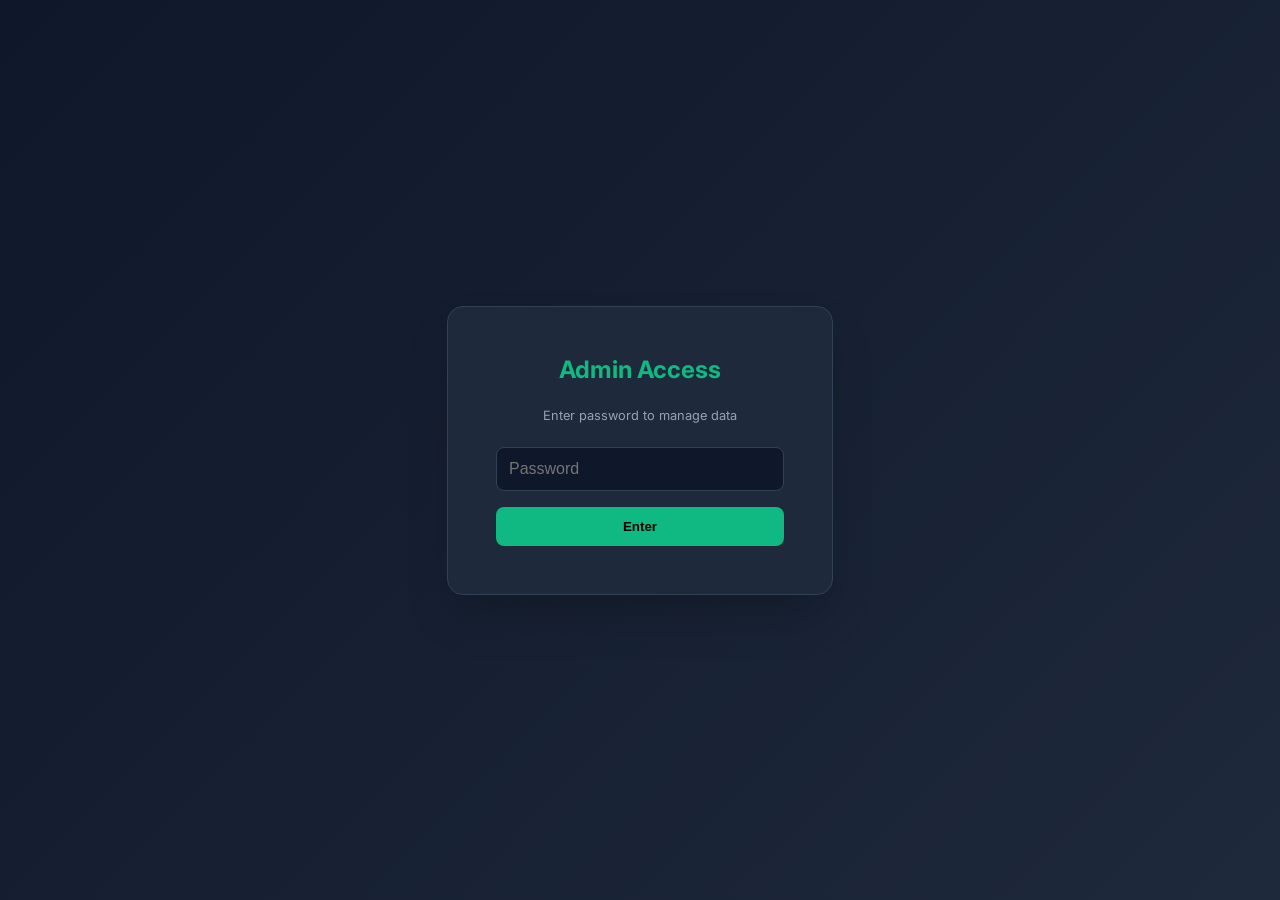
==== index2.html @ 3305f819 "Create index2.html" ====
<!DOCTYPE html>
<html lang="en">
<head>
    <meta charset="UTF-8">
    <meta name="viewport" content="width=device-width, initial-scale=1.0">
    <title>Admin Panel | Revolution</title>
    <link href="https://fonts.googleapis.com/css2?family=Tajawal:wght@400;700&family=Inter:wght@400;600&display=swap" rel="stylesheet">
    <style>
        :root {
            --bg: #0f172a;
            --card: #1e293b;
            --fg: #f1f5f9;
            --border: #334155;
            --accent: #10b981;
            --danger: #ef4444;
        }
        * { margin: 0; padding: 0; box-sizing: border-box; }
        body {
            background-color: var(--bg);
            color: var(--fg);
            font-family: 'Inter', sans-serif;
            min-height: 100vh;
            display: flex;
            flex-direction: column;
        }

        /* Login Screen */
        #login-screen {
            display: flex;
            justify-content: center;
            align-items: center;
            height: 100vh;
            background: linear-gradient(135deg, #0f172a, #1e293b);
        }
        .login-box {
            background: var(--card);
            padding: 3rem;
            border-radius: 16px;
            border: 1px solid var(--border);
            text-align: center;
            box-shadow: 0 25px 50px -12px rgba(0, 0, 0, 0.25);
        }
        .login-box h1 { margin-bottom: 1.5rem; color: var(--accent); font-size: 1.5rem; }
        .login-box input {
            width: 100%; padding: 12px;
            background: var(--bg); border: 1px solid var(--border);
            color: var(--fg); border-radius: 8px; margin-bottom: 1rem;
            font-size: 1rem;
        }
        .login-box button {
            width: 100%; padding: 12px;
            background: var(--accent); border: none;
            color: #000; font-weight: bold; border-radius: 8px;
            cursor: pointer; transition: opacity 0.3s;
        }
        .login-box button:hover { opacity: 0.9; }

        /* Admin Dashboard */
        #admin-dashboard { display: none; flex-direction: column; height: 100vh; }
        
        header {
            padding: 1rem 2rem;
            background: var(--card);
            border-bottom: 1px solid var(--border);
            display: flex; justify-content: space-between; align-items: center;
        }
        header h1 { font-size: 1.2rem; color: var(--accent); }
        header button {
            background: transparent; border: 1px solid var(--border);
            color: var(--fg); padding: 8px 16px; border-radius: 6px; cursor: pointer;
        }

        .main-content {
            flex: 1; display: flex; overflow: hidden;
        }

        /* Sidebar */
        .sidebar {
            width: 250px; background: var(--card);
            border-right: 1px solid var(--border);
            padding: 1rem; display: flex; flex-direction: column; gap: 5px;
        }
        .nav-item {
            padding: 12px 16px; border-radius: 8px; cursor: pointer;
            transition: background 0.2s; font-size: 0.9rem;
            border: none; background: transparent; text-align: left; color: var(--fg);
        }
        .nav-item:hover { background: rgba(255,255,255,0.05); }
        .nav-item.active { background: var(--accent); color: #000; font-weight: bold; }

        /* Content Area */
        .content-area {
            flex: 1; padding: 2rem; overflow-y: auto;
            display: flex; flex-direction: column; gap: 1.5rem;
        }

        /* Cards & Forms */
        .admin-card {
            background: var(--card); border-radius: 12px;
            border: 1px solid var(--border); padding: 1.5rem;
        }
        .admin-card h2 { margin-bottom: 1rem; font-size: 1.2rem; border-bottom: 1px solid var(--border); padding-bottom: 0.5rem; }
        
        .form-group { margin-bottom: 1rem; }
        .form-group label { display: block; margin-bottom: 0.5rem; font-size: 0.85rem; color: #94a3b8; }
        .form-group input, .form-group select, .form-group textarea {
            width: 100%; padding: 10px;
            background: var(--bg); border: 1px solid var(--border);
            color: var(--fg); border-radius: 6px; font-family: inherit;
        }
        .form-row { display: grid; grid-template-columns: 1fr 1fr; gap: 1rem; }
        
        .btn-primary {
            background: var(--accent); color: #000;
            border: none; padding: 10px 20px; border-radius: 6px;
            font-weight: bold; cursor: pointer; transition: transform 0.1s;
        }
        .btn-primary:active { transform: scale(0.98); }
        .btn-danger { background: var(--danger); color: #fff; }

        /* Table List */
        .data-list { margin-top: 1.5rem; border-top: 1px solid var(--border); padding-top: 1rem; }
        .data-item {
            display: flex; justify-content: space-between; align-items: center;
            padding: 10px; border-radius: 6px; margin-bottom: 5px;
            background: rgba(255,255,255,0.02);
        }
        .data-item span { font-size: 0.9rem; }
        .data-item-actions { display: flex; gap: 5px; }
        .btn-xs { padding: 4px 8px; font-size: 0.75rem; border-radius: 4px; border: none; cursor: pointer; }

        /* Responsive */
        @media (max-width: 768px) {
            .sidebar { display: none; } /* Simple hide for mobile */
            .form-row { grid-template-columns: 1fr; }
        }
    </style>
</head>
<body>

    <!-- Login Screen -->
    <div id="login-screen">
        <div class="login-box">
            <h1>Admin Access</h1>
            <p style="font-size: 0.8rem; color: #94a3b8; margin-bottom: 1.5rem;">Enter password to manage data</p>
            <input type="password" id="password-input" placeholder="Password">
            <button onclick="checkPassword()">Enter</button>
        </div>
    </div>

    <!-- Dashboard -->
    <div id="admin-dashboard">
        <header>
            <h1>⚙️ Admin Control Panel</h1>
            <button onclick="logout()">Logout</button>
        </header>

        <div class="main-content">
            <!-- Sidebar -->
            <aside class="sidebar">
                <button class="nav-item active" onclick="showSection('main-data')">Main Site Data</button>
                <button class="nav-item" onclick="showSection('brain-cats')">Brain Categories</button>
                <button class="nav-item" onclick="showSection('brain-data')">Brain Questions</button>
                <div style="margin-top: auto; padding-top: 1rem; border-top: 1px solid var(--border);">
                    <button class="btn-primary" style="width: 100%;" onclick="downloadAllData()">⬇️ Download Files</button>
                    <p style="font-size: 0.7rem; color: #64748b; margin-top: 0.5rem; text-align: center;">
                        Replace <code>data.js</code> & <code>data2.js</code> in your repo.
                    </p>
                </div>
            </aside>

            <!-- Content -->
            <div class="content-area">
                
                <!-- Section 1: Main Site Data -->
                <section id="sec-main-data" class="section-content">
                    <div class="admin-card">
                        <h2>Add / Edit Main Site Data</h2>
                        <p style="font-size: 0.85rem; color: #94a3b8; margin-bottom: 1rem;">
                            This controls the "Countries", "Palestine", "Sovereignty", "External" sections.
                        </p>
                        
                        <div class="form-group">
                            <label>Select Existing Entry to Edit (Optional)</label>
                            <select id="main-select" onchange="loadMainData()">
                                <option value="">-- New Entry --</option>
                            </select>
                        </div>

                        <input type="hidden" id="main-edit-id">
                        
                        <div class="form-row">
                            <div class="form-group">
                                <label>ID (Unique Number)</label>
                                <input type="number" id="main-id" placeholder="e.g., 300">
                            </div>
                            <div class="form-group">
                                <label>Level / Section</label>
                                <select id="main-level">
                                    <option value="1">Level 1 (Integration)</option>
                                    <option value="2">Level 2 (Dependency)</option>
                                    <option value="3">Level 3 (Coordination)</option>
                                    <option value="4">Level 4 (Immunity)</option>
                                    <option value="5">Level 5 (Clash)</option>
                                    <option value="0">Special Section (Palestine/Sov/Ext)</option>
                                </select>
                            </div>
                        </div>

                        <div class="form-group">
                            <label>Name / Title</label>
                            <input type="text" id="main-name" placeholder="e.g., America">
                        </div>

                        <div class="form-group">
                            <label>Subtitle</label>
                            <input type="text" id="main-subtitle" placeholder="e.g., The Tool">
                        </div>

                        <div class="form-group">
                            <label>Content (Events/Details)</label>
                            <textarea id="main-events" rows="6" placeholder="Use \n for new lines. Use \t for table columns."></textarea>
                        </div>

                        <div class="form-group">
                            <label>Links (JSON Format)</label>
                            <textarea id="main-links" rows="2" placeholder='[{"name": "Link Name", "url": "https://..."}]'></textarea>
                        </div>

                        <div style="display: flex; gap: 1rem;">
                            <button class="btn-primary" onclick="saveMainData()">Save Entry</button>
                            <button class="btn-primary btn-danger" onclick="deleteMainData()">Delete</button>
                        </div>

                        <div class="data-list" id="main-list"></div>
                    </div>
                </section>

                <!-- Section 2: Brain Categories -->
                <section id="sec-brain-cats" class="section-content" style="display: none;">
                    <div class="admin-card">
                        <h2>Manage Brain Categories</h2>
                        
                        <div class="form-row">
                            <div class="form-group">
                                <label>Category ID (English, no spaces)</label>
                                <input type="text" id="cat-id" placeholder="e.g., social">
                            </div>
                            <div class="form-group">
                                <label>Icon (Emoji)</label>
                                <input type="text" id="cat-icon" placeholder="e.g., 🤝">
                            </div>
                        </div>
                        <div class="form-group">
                            <label>Category Name (Arabic)</label>
                            <input type="text" id="cat-name" placeholder="e.g., اجتماعي">
                        </div>
                        <button class="btn-primary" onclick="saveCategory()">Add Category</button>

                        <div class="data-list" id="cat-list"></div>
                    </div>
                </section>

                <!-- Section 3: Brain Questions -->
                <section id="sec-brain-data" class="section-content" style="display: none;">
                    <div class="admin-card">
                        <h2>Manage Brain Questions</h2>
                        
                        <div class="form-group">
                            <label>Select Question to Edit</label>
                            <select id="brain-select" onchange="loadBrainData()">
                                <option value="">-- New Question --</option>
                            </select>
                        </div>
                        <input type="hidden" id="brain-edit-id">

                        <div class="form-row">
                            <div class="form-group">
                                <label>ID (Number)</label>
                                <input type="number" id="brain-id" placeholder="e.g., 101">
                            </div>
                            <div class="form-group">
                                <label>Category</label>
                                <select id="brain-cat"></select>
                            </div>
                        </div>

                        <div class="form-group">
                            <label>Question</label>
                            <input type="text" id="brain-q" placeholder="e.g., What is patience?">
                        </div>

                        <div class="form-group">
                            <label>Answer</label>
                            <textarea id="brain-a" rows="4" placeholder="Detailed answer..."></textarea>
                        </div>

                        <div class="form-group">
                            <label>Reference</label>
                            <input type="text" id="brain-ref" placeholder="e.g., Surah Al-Baqarah">
                        </div>

                        <div style="display: flex; gap: 1rem;">
                            <button class="btn-primary" onclick="saveBrainData()">Save Question</button>
                            <button class="btn-primary btn-danger" onclick="deleteBrainData()">Delete</button>
                        </div>

                        <div class="data-list" id="brain-list"></div>
                    </div>
                </section>

            </div>
        </div>
    </div>

    <!-- Logic -->
    <script>
        // ===== SECURITY =====
        const PASSWORD = "theone123";
        let isLoggedIn = false;

        function checkPassword() {
            const input = document.getElementById('password-input').value;
            if (input === PASSWORD) {
                isLoggedIn = true;
                document.getElementById('login-screen').style.display = 'none';
                document.getElementById('admin-dashboard').style.display = 'flex';
                loadDataFromLocalStorage(); // Load saved drafts if any
            } else {
                alert("Incorrect Password");
            }
        }

        function logout() {
            isLoggedIn = false;
            location.reload();
        }

        // ===== DATA STORE =====
        // Initialize with existing data structure (Empty or defaults)
        let appData = {
            countriesData: [],
            brainCategories: [
                { id: "social", name: "اجتماعي", icon: "🤝" },
                { id: "daily", name: "يوميات", icon: "📅" }
            ],
            brainData: []
        };

        // ===== NAVIGATION =====
        function showSection(id) {
            document.querySelectorAll('.section-content').forEach(el => el.style.display = 'none');
            document.getElementById('sec-' + id).style.display = 'block';
            
            document.querySelectorAll('.nav-item').forEach(el => el.classList.remove('active'));
            event.target.classList.add('active');
        }

        // ===== MAIN DATA LOGIC =====
        function renderMainList() {
            const list = document.getElementById('main-list');
            list.innerHTML = appData.countriesData.map((d, i) => `
                <div class="data-item">
                    <span>[${d.id}] ${d.name} (Lvl: ${d.level})</span>
                    <div class="data-item-actions">
                        <button class="btn-xs btn-primary" onclick="editMain(${i})">Edit</button>
                    </div>
                </div>
            `).join('');

            // Update Select
            const sel = document.getElementById('main-select');
            sel.innerHTML = '<option value="">-- New Entry --</option>' + 
            appData.countriesData.map((d, i) => `<option value="${i}">${d.name}</option>`).join('');
        }

        function editMain(index) {
            const d = appData.countriesData[index];
            document.getElementById('main-edit-id').value = index;
            document.getElementById('main-id').value = d.id;
            document.getElementById('main-level').value = d.level;
            document.getElementById('main-name').value = d.name;
            document.getElementById('main-subtitle').value = d.subtitle || '';
            document.getElementById('main-events').value = d.events || '';
            document.getElementById('main-links').value = JSON.stringify(d.links || []);
            document.getElementById('main-select').value = index;
        }

        function loadMainData() {
            const val = document.getElementById('main-select').value;
            if (val !== "") editMain(parseInt(val));
            else clearMainForm();
        }

        function clearMainForm() {
            document.getElementById('main-edit-id').value = '';
            document.getElementById('main-id').value = '';
            document.getElementById('main-name').value = '';
            document.getElementById('main-subtitle').value = '';
            document.getElementById('main-events').value = '';
            document.getElementById('main-links').value = '';
        }

        function saveMainData() {
            const editIndex = document.getElementById('main-edit-id').value;
            const newItem = {
                id: parseInt(document.getElementById('main-id').value),
                level: parseInt(document.getElementById('main-level').value),
                name: document.getElementById('main-name').value,
                subtitle: document.getElementById('main-subtitle').value,
                events: document.getElementById('main-events').value,
                links: []
            };

            try {
                newItem.links = JSON.parse(document.getElementById('main-links').value || "[]");
            } catch (e) {
                alert("Invalid JSON in Links field. Use [] for empty.");
                return;
            }

            if (editIndex !== "") {
                appData.countriesData[parseInt(editIndex)] = newItem;
            } else {
                // Check duplicate ID
                if (appData.countriesData.some(d => d.id === newItem.id)) {
                    alert("ID already exists! Use a unique ID.");
                    return;
                }
                appData.countriesData.push(newItem);
            }
            
            saveDataToLocalStorage();
            renderMainList();
            clearMainForm();
            alert("Saved to memory! Remember to Download Files.");
        }

        function deleteMainData() {
            const editIndex = document.getElementById('main-edit-id').value;
            if (editIndex !== "") {
                appData.countriesData.splice(parseInt(editIndex), 1);
                saveDataToLocalStorage();
                renderMainList();
                clearMainForm();
            }
        }

        // ===== BRAIN CATEGORY LOGIC =====
        function renderCatList() {
            const list = document.getElementById('cat-list');
            list.innerHTML = appData.brainCategories.map(c => `
                <div class="data-item">
                    <span>${c.icon} ${c.name} (${c.id})</span>
                </div>
            `).join('');
            
            // Update Brain Data Dropdown
            const sel = document.getElementById('brain-cat');
            sel.innerHTML = appData.brainCategories.map(c => `<option value="${c.id}">${c.name}</option>`).join('');
        }

        function saveCategory() {
            const id = document.getElementById('cat-id').value;
            const name = document.getElementById('cat-name').value;
            const icon = document.getElementById('cat-icon').value;
            if(!id || !name) return alert("Fill all fields");
            
            // Prevent duplicate ID
            if (appData.brainCategories.some(c => c.id === id)) {
                return alert("Category ID already exists");
            }

            appData.brainCategories.push({ id, name, icon });
            saveDataToLocalStorage();
            renderCatList();
            // Clear inputs
            document.getElementById('cat-id').value = ''; 
            document.getElementById('cat-name').value = ''; 
            document.getElementById('cat-icon').value = '';
        }

        // ===== BRAIN DATA LOGIC =====
        function renderBrainList() {
            const list = document.getElementById('brain-list');
            list.innerHTML = appData.brainData.map((d, i) => `
                <div class="data-item">
                    <span>${d.question}</span>
                    <div class="data-item-actions">
                        <button class="btn-xs btn-primary" onclick="editBrain(${i})">Edit</button>
                    </div>
                </div>
            `).join('');

            const sel = document.getElementById('brain-select');
            sel.innerHTML = '<option value="">-- New Question --</option>' + 
            appData.brainData.map((d, i) => `<option value="${i}">${d.question}</option>`).join('');
        }

        function editBrain(index) {
            const d = appData.brainData[index];
            document.getElementById('brain-edit-id').value = index;
            document.getElementById('brain-id').value = d.id;
            document.getElementById('brain-cat').value = d.category;
            document.getElementById('brain-q').value = d.question;
            document.getElementById('brain-a').value = d.answer;
            document.getElementById('brain-ref').value = d.reference;
            document.getElementById('brain-select').value = index;
        }

        function loadBrainData() {
            const val = document.getElementById('brain-select').value;
            if (val !== "") editBrain(parseInt(val));
            else clearBrainForm();
        }

        function clearBrainForm() {
            document.getElementById('brain-edit-id').value = '';
            document.getElementById('brain-id').value = '';
            document.getElementById('brain-q').value = '';
            document.getElementById('brain-a').value = '';
            document.getElementById('brain-ref').value = '';
        }

        function saveBrainData() {
            const editIndex = document.getElementById('brain-edit-id').value;
            const newItem = {
                id: parseInt(document.getElementById('brain-id').value),
                category: document.getElementById('brain-cat').value,
                question: document.getElementById('brain-q').value,
                answer: document.getElementById('brain-a').value,
                reference: document.getElementById('brain-ref').value
            };

            if (editIndex !== "") {
                appData.brainData[parseInt(editIndex)] = newItem;
            } else {
                if (appData.brainData.some(d => d.id === newItem.id)) {
                    alert("ID already exists!");
                    return;
                }
                appData.brainData.push(newItem);
            }
            
            saveDataToLocalStorage();
            renderBrainList();
            clearBrainForm();
            alert("Question Saved!");
        }

        function deleteBrainData() {
            const editIndex = document.getElementById('brain-edit-id').value;
            if (editIndex !== "") {
                appData.brainData.splice(parseInt(editIndex), 1);
                saveDataToLocalStorage();
                renderBrainList();
                clearBrainForm();
            }
        }

        // ===== PERSISTENCE & DOWNLOAD =====
        function saveDataToLocalStorage() {
            localStorage.setItem('adminData', JSON.stringify(appData));
        }

        function loadDataFromLocalStorage() {
            const saved = localStorage.getItem('adminData');
            if (saved) {
                appData = JSON.parse(saved);
            }
            renderAll();
        }

        function renderAll() {
            renderMainList();
            renderCatList();
            renderBrainList();
        }

        function downloadAllData() {
            // Generate data.js content
            const levels = {
                1: { title: "المحور الأول: دول الاندماج العضوي", desc: "تطبيع كامل" },
                2: { title: "المحور الثاني: دول الارتهان الجغرافي", desc: "تبعية القسر" },
                3: { title: "المحور الثالث: دول التنسيق الوظيفي", desc: "تطبيع الظل" },
                4: { title: "المحور الرابع: دول الحصانة الشعبية", desc: "خندق الرفض" },
                5: { title: "المحور الخامس: دول الصدام والسيادة", desc: "محور المواجهة" }
            };
            
            const dataJsContent = `// data.js\nconst levels = ${JSON.stringify(levels, null, 2)};\nconst countriesData = ${JSON.stringify(appData.countriesData, null, 2)};\nconst bigEventsData = [];`;
            
            downloadFile(dataJsContent, 'data.js', 'text/javascript');

            // Generate data2.js content
            const data2JsContent = `// data2.js\nconst brainCategories = ${JSON.stringify(appData.brainCategories, null, 2)};\nconst brainData = ${JSON.stringify(appData.brainData, null, 2)};`;
            downloadFile(data2JsContent, 'data2.js', 'text/javascript');
        }

        function downloadFile(content, fileName, contentType) {
            const a = document.createElement("a");
            const file = new Blob([content], { type: contentType });
            a.href = URL.createObjectURL(file);
            a.download = fileName;
            a.click();
            URL.revokeObjectURL(a.href);
        }

        // Initialize
        renderAll();

    </script>
</body>
</html>
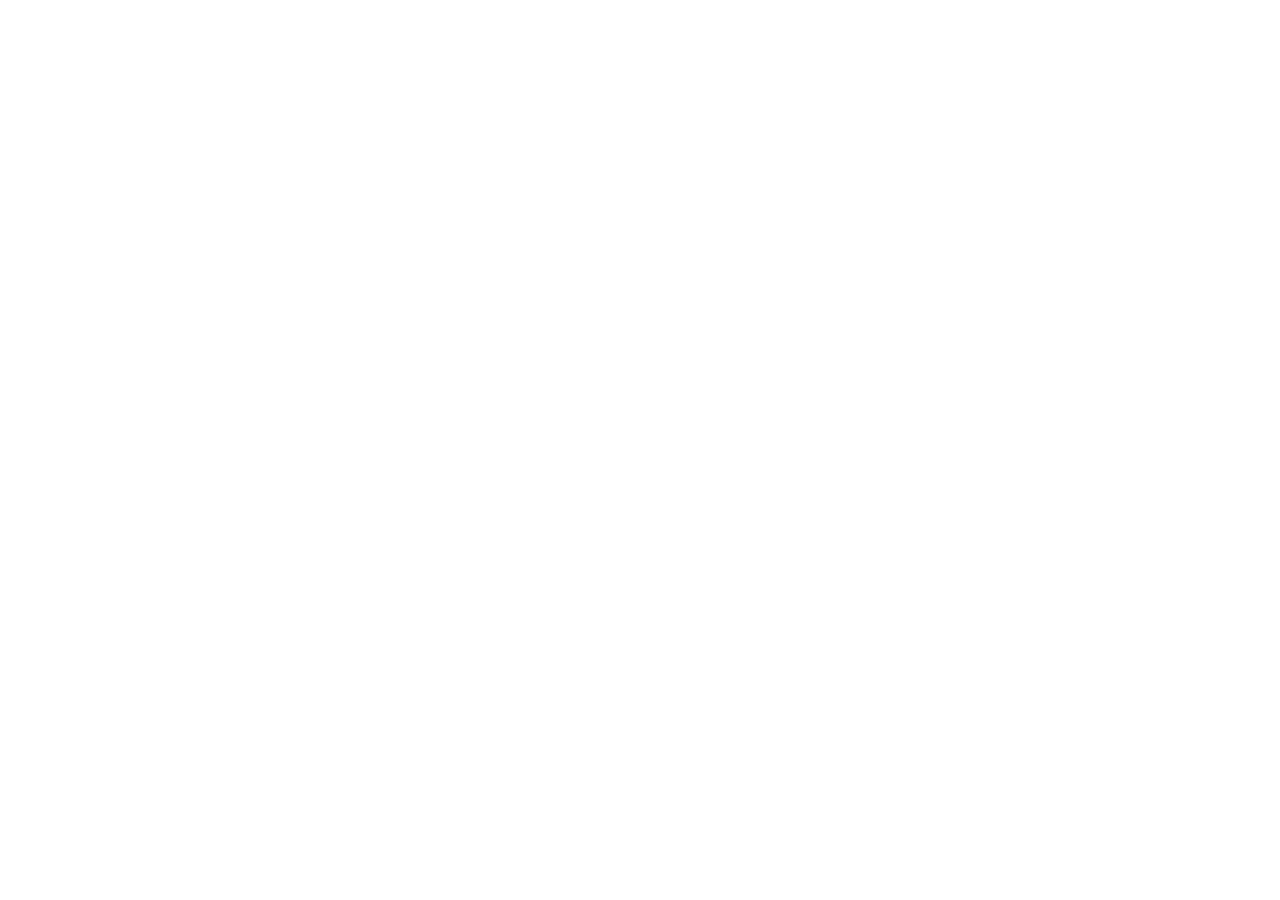
==== commit 19fa9766: "Update index2.html" ====
--- a/index2.html
+++ b/index2.html
@@ -4,135 +4,133 @@
     <meta charset="UTF-8">
     <meta name="viewport" content="width=device-width, initial-scale=1.0">
     <title>Admin Panel | Revolution</title>
-    <link href="https://fonts.googleapis.com/css2?family=Tajawal:wght@400;700&family=Inter:wght@400;600&display=swap" rel="stylesheet">
+    <link href="https://fonts.googleapis.com/css2?family=Inter:wght@300;400;600;700&display=swap" rel="stylesheet">
     <style>
+        /* --- CSS STYLES --- */
         :root {
-            --bg: #0f172a;
-            --card: #1e293b;
-            --fg: #f1f5f9;
-            --border: #334155;
-            --accent: #10b981;
-            --danger: #ef4444;
+            --bg: #050505;
+            --card: #111;
+            --border: #333;
+            --accent: #007a3d;
+            --text: #e0e0e0;
+            --muted: #888;
         }
         * { margin: 0; padding: 0; box-sizing: border-box; }
         body {
-            background-color: var(--bg);
-            color: var(--fg);
             font-family: 'Inter', sans-serif;
-            min-height: 100vh;
-            display: flex;
-            flex-direction: column;
-        }
+            background: var(--bg); color: var(--text);
+            min-height: 100vh; display: none; /* Hidden until login */
+        }
+        body.logged-in { display: flex; }
 
         /* Login Screen */
         #login-screen {
-            display: flex;
-            justify-content: center;
-            align-items: center;
-            height: 100vh;
-            background: linear-gradient(135deg, #0f172a, #1e293b);
-        }
-        .login-box {
-            background: var(--card);
-            padding: 3rem;
-            border-radius: 16px;
+            position: fixed; inset: 0;
+            background: #000;
+            display: flex; align-items: center; justify-content: center;
+            z-index: 1000;
+        }
+        #login-box {
+            background: var(--card); padding: 3rem;
             border: 1px solid var(--border);
-            text-align: center;
-            box-shadow: 0 25px 50px -12px rgba(0, 0, 0, 0.25);
-        }
-        .login-box h1 { margin-bottom: 1.5rem; color: var(--accent); font-size: 1.5rem; }
-        .login-box input {
+            border-radius: 10px; text-align: center;
+            width: 100%; max-width: 400px;
+        }
+        #login-box h2 { margin-bottom: 1.5rem; color: var(--accent); }
+        input[type="password"], input[type="text"], select, textarea {
             width: 100%; padding: 12px;
-            background: var(--bg); border: 1px solid var(--border);
-            color: var(--fg); border-radius: 8px; margin-bottom: 1rem;
-            font-size: 1rem;
-        }
-        .login-box button {
-            width: 100%; padding: 12px;
-            background: var(--accent); border: none;
-            color: #000; font-weight: bold; border-radius: 8px;
-            cursor: pointer; transition: opacity 0.3s;
-        }
-        .login-box button:hover { opacity: 0.9; }
-
-        /* Admin Dashboard */
-        #admin-dashboard { display: none; flex-direction: column; height: 100vh; }
+            background: #222; border: 1px solid #444;
+            color: #fff; border-radius: 5px;
+            font-size: 1rem; outline: none;
+            font-family: 'Inter', sans-serif;
+        }
+        textarea { resize: vertical; min-height: 100px; }
+        select { cursor: pointer; }
+        button {
+            padding: 10px 20px; background: var(--accent);
+            color: #fff; border: none; border-radius: 5px;
+            cursor: pointer; font-weight: 600; transition: opacity 0.3s;
+            margin-top: 1rem; width: 100%;
+            font-family: 'Inter', sans-serif;
+        }
+        button:hover { opacity: 0.9; }
+        button:disabled { background: #555; cursor: not-allowed; }
+        .error-msg { color: #ff4444; margin-top: 1rem; font-size: 0.9rem; display: none; }
+
+        /* Admin Layout */
+        .admin-container { display: flex; width: 100%; min-height: 100vh; }
         
-        header {
-            padding: 1rem 2rem;
-            background: var(--card);
-            border-bottom: 1px solid var(--border);
-            display: flex; justify-content: space-between; align-items: center;
-        }
-        header h1 { font-size: 1.2rem; color: var(--accent); }
-        header button {
-            background: transparent; border: 1px solid var(--border);
-            color: var(--fg); padding: 8px 16px; border-radius: 6px; cursor: pointer;
-        }
-
-        .main-content {
-            flex: 1; display: flex; overflow: hidden;
-        }
-
         /* Sidebar */
         .sidebar {
-            width: 250px; background: var(--card);
+            width: 250px; background: #111;
             border-right: 1px solid var(--border);
-            padding: 1rem; display: flex; flex-direction: column; gap: 5px;
-        }
-        .nav-item {
-            padding: 12px 16px; border-radius: 8px; cursor: pointer;
-            transition: background 0.2s; font-size: 0.9rem;
-            border: none; background: transparent; text-align: left; color: var(--fg);
-        }
-        .nav-item:hover { background: rgba(255,255,255,0.05); }
-        .nav-item.active { background: var(--accent); color: #000; font-weight: bold; }
-
-        /* Content Area */
-        .content-area {
-            flex: 1; padding: 2rem; overflow-y: auto;
-            display: flex; flex-direction: column; gap: 1.5rem;
-        }
-
-        /* Cards & Forms */
-        .admin-card {
-            background: var(--card); border-radius: 12px;
-            border: 1px solid var(--border); padding: 1.5rem;
-        }
-        .admin-card h2 { margin-bottom: 1rem; font-size: 1.2rem; border-bottom: 1px solid var(--border); padding-bottom: 0.5rem; }
+            padding: 2rem 1rem;
+            display: flex; flex-direction: column; gap: 1rem;
+            flex-shrink: 0;
+        }
+        .sidebar h3 { color: var(--accent); font-size: 1.2rem; margin-bottom: 1rem; padding: 0 0.5rem; }
+        .sidebar-btn {
+            background: transparent; color: var(--muted);
+            text-align: left; padding: 12px; border-radius: 5px;
+            width: 100%; margin: 0; border: none;
+        }
+        .sidebar-btn:hover, .sidebar-btn.active { background: #222; color: #fff; }
+        .sidebar-footer { margin-top: auto; padding-top: 1rem; border-top: 1px solid var(--border); }
+
+        /* Main Content */
+        .main-content { flex: 1; padding: 2rem; overflow-y: auto; background: #080808; }
+        .header { display: flex; justify-content: space-between; align-items: center; margin-bottom: 2rem; flex-wrap: wrap; gap: 1rem; }
+        .header h1 { font-size: 1.5rem; }
+        .btn-group { display: flex; gap: 0.5rem; }
+        .btn-secondary { background: #333; width: auto; padding: 10px 20px; }
+        .btn-primary { background: var(--accent); width: auto; }
         
-        .form-group { margin-bottom: 1rem; }
-        .form-group label { display: block; margin-bottom: 0.5rem; font-size: 0.85rem; color: #94a3b8; }
-        .form-group input, .form-group select, .form-group textarea {
-            width: 100%; padding: 10px;
-            background: var(--bg); border: 1px solid var(--border);
-            color: var(--fg); border-radius: 6px; font-family: inherit;
-        }
-        .form-row { display: grid; grid-template-columns: 1fr 1fr; gap: 1rem; }
+        /* Table */
+        .table-container { overflow-x: auto; background: var(--card); border-radius: 8px; border: 1px solid var(--border); }
+        table { width: 100%; border-collapse: collapse; min-width: 600px; }
+        th, td { padding: 12px 15px; text-align: left; border-bottom: 1px solid var(--border); }
+        th { background: #1a1a1a; color: var(--muted); text-transform: uppercase; font-size: 0.8rem; letter-spacing: 0.5px; }
+        tr:hover { background: rgba(255,255,255,0.03); }
+        .action-btn { 
+            background: transparent; color: var(--accent); width: auto;
+            padding: 5px 10px; font-size: 0.8rem; border: 1px solid var(--accent);
+            border-radius: 4px; margin: 0;
+        }
+        .action-btn.delete { border-color: #ff4444; color: #ff4444; margin-left: 5px; }
+        .action-btn:hover { background: rgba(0, 122, 61, 0.1); }
+        .action-btn.delete:hover { background: rgba(255, 68, 68, 0.1); }
+
+        /* Modal Editor */
+        .modal-overlay {
+            position: fixed; inset: 0; background: rgba(0,0,0,0.85);
+            display: none; align-items: center; justify-content: center; z-index: 500;
+            padding: 1rem;
+        }
+        .modal-overlay.show { display: flex; }
+        .modal-content {
+            background: #0a0a0a; padding: 2rem;
+            border-radius: 10px; width: 100%; max-width: 600px;
+            max-height: 90vh; overflow-y: auto;
+            border: 1px solid var(--border);
+            box-shadow: 0 20px 50px rgba(0,0,0,0.5);
+            animation: fadeIn 0.3s ease;
+        }
+        @keyframes fadeIn { from { opacity: 0; transform: scale(0.95); } to { opacity: 1; transform: scale(1); } }
+
+        .modal-header { display: flex; justify-content: space-between; align-items: center; margin-bottom: 2rem; border-bottom: 1px solid var(--border); padding-bottom: 1rem; }
+        .modal-header h2 { font-size: 1.2rem; color: #fff; }
+        .close-btn { background: transparent; color: #fff; width: 30px; height: 30px; padding: 0; border: 1px solid #444; font-size: 1.2rem; display: flex; align-items: center; justify-content: center; }
+
+        .form-group { margin-bottom: 1.5rem; }
+        .form-group label { display: block; margin-bottom: 0.5rem; color: #aaa; font-size: 0.9rem; font-weight: 600; }
         
-        .btn-primary {
-            background: var(--accent); color: #000;
-            border: none; padding: 10px 20px; border-radius: 6px;
-            font-weight: bold; cursor: pointer; transition: transform 0.1s;
-        }
-        .btn-primary:active { transform: scale(0.98); }
-        .btn-danger { background: var(--danger); color: #fff; }
-
-        /* Table List */
-        .data-list { margin-top: 1.5rem; border-top: 1px solid var(--border); padding-top: 1rem; }
-        .data-item {
-            display: flex; justify-content: space-between; align-items: center;
-            padding: 10px; border-radius: 6px; margin-bottom: 5px;
-            background: rgba(255,255,255,0.02);
-        }
-        .data-item span { font-size: 0.9rem; }
-        .data-item-actions { display: flex; gap: 5px; }
-        .btn-xs { padding: 4px 8px; font-size: 0.75rem; border-radius: 4px; border: none; cursor: pointer; }
-
         /* Responsive */
         @media (max-width: 768px) {
-            .sidebar { display: none; } /* Simple hide for mobile */
-            .form-row { grid-template-columns: 1fr; }
+            .admin-container { flex-direction: column; }
+            .sidebar { width: 100%; border-right: none; border-bottom: 1px solid var(--border); padding: 1rem; overflow-x: auto; flex-direction: row; }
+            .sidebar h3 { display: none; }
+            .sidebar-btn { white-space: nowrap; }
+            .sidebar-footer { border-top: none; padding-top: 0; margin-top: 0; }
         }
     </style>
 </head>
@@ -140,474 +138,320 @@
 
     <!-- Login Screen -->
     <div id="login-screen">
-        <div class="login-box">
-            <h1>Admin Access</h1>
-            <p style="font-size: 0.8rem; color: #94a3b8; margin-bottom: 1.5rem;">Enter password to manage data</p>
-            <input type="password" id="password-input" placeholder="Password">
-            <button onclick="checkPassword()">Enter</button>
+        <div id="login-box">
+            <h2>🔐 Admin Access</h2>
+            <input type="password" id="password-input" placeholder="Enter Password" autofocus>
+            <button onclick="attemptLogin()">Unlock</button>
+            <div class="error-msg" id="error-msg">Incorrect Password</div>
         </div>
     </div>
 
-    <!-- Dashboard -->
-    <div id="admin-dashboard">
-        <header>
-            <h1>⚙️ Admin Control Panel</h1>
-            <button onclick="logout()">Logout</button>
-        </header>
-
-        <div class="main-content">
-            <!-- Sidebar -->
-            <aside class="sidebar">
-                <button class="nav-item active" onclick="showSection('main-data')">Main Site Data</button>
-                <button class="nav-item" onclick="showSection('brain-cats')">Brain Categories</button>
-                <button class="nav-item" onclick="showSection('brain-data')">Brain Questions</button>
-                <div style="margin-top: auto; padding-top: 1rem; border-top: 1px solid var(--border);">
-                    <button class="btn-primary" style="width: 100%;" onclick="downloadAllData()">⬇️ Download Files</button>
-                    <p style="font-size: 0.7rem; color: #64748b; margin-top: 0.5rem; text-align: center;">
-                        Replace <code>data.js</code> & <code>data2.js</code> in your repo.
-                    </p>
+    <!-- Admin Interface -->
+    <div class="admin-container">
+        <!-- Sidebar -->
+        <aside class="sidebar">
+            <div>
+                <h3>Dashboard</h3>
+                <button class="sidebar-btn active" onclick="loadData('main')">Main Data (Site)</button>
+                <button class="sidebar-btn" onclick="loadData('brain')">Brain Data (Light)</button>
+            </div>
+            <div class="sidebar-footer">
+                <button class="sidebar-btn" style="color: #ff4444;" onclick="logout()">Logout</button>
+            </div>
+        </aside>
+
+        <!-- Main Area -->
+        <main class="main-content">
+            <div class="header">
+                <h1 id="page-title">Manage Main Data</h1>
+                <div class="btn-group">
+                    <button class="btn-secondary" onclick="downloadCurrentData()">⬇ Download Updated File</button>
+                    <button class="btn-primary" onclick="openModal('new')">+ Add New Item</button>
                 </div>
-            </aside>
-
-            <!-- Content -->
-            <div class="content-area">
-                
-                <!-- Section 1: Main Site Data -->
-                <section id="sec-main-data" class="section-content">
-                    <div class="admin-card">
-                        <h2>Add / Edit Main Site Data</h2>
-                        <p style="font-size: 0.85rem; color: #94a3b8; margin-bottom: 1rem;">
-                            This controls the "Countries", "Palestine", "Sovereignty", "External" sections.
-                        </p>
-                        
-                        <div class="form-group">
-                            <label>Select Existing Entry to Edit (Optional)</label>
-                            <select id="main-select" onchange="loadMainData()">
-                                <option value="">-- New Entry --</option>
-                            </select>
-                        </div>
-
-                        <input type="hidden" id="main-edit-id">
-                        
-                        <div class="form-row">
-                            <div class="form-group">
-                                <label>ID (Unique Number)</label>
-                                <input type="number" id="main-id" placeholder="e.g., 300">
-                            </div>
-                            <div class="form-group">
-                                <label>Level / Section</label>
-                                <select id="main-level">
-                                    <option value="1">Level 1 (Integration)</option>
-                                    <option value="2">Level 2 (Dependency)</option>
-                                    <option value="3">Level 3 (Coordination)</option>
-                                    <option value="4">Level 4 (Immunity)</option>
-                                    <option value="5">Level 5 (Clash)</option>
-                                    <option value="0">Special Section (Palestine/Sov/Ext)</option>
-                                </select>
-                            </div>
-                        </div>
-
-                        <div class="form-group">
-                            <label>Name / Title</label>
-                            <input type="text" id="main-name" placeholder="e.g., America">
-                        </div>
-
-                        <div class="form-group">
-                            <label>Subtitle</label>
-                            <input type="text" id="main-subtitle" placeholder="e.g., The Tool">
-                        </div>
-
-                        <div class="form-group">
-                            <label>Content (Events/Details)</label>
-                            <textarea id="main-events" rows="6" placeholder="Use \n for new lines. Use \t for table columns."></textarea>
-                        </div>
-
-                        <div class="form-group">
-                            <label>Links (JSON Format)</label>
-                            <textarea id="main-links" rows="2" placeholder='[{"name": "Link Name", "url": "https://..."}]'></textarea>
-                        </div>
-
-                        <div style="display: flex; gap: 1rem;">
-                            <button class="btn-primary" onclick="saveMainData()">Save Entry</button>
-                            <button class="btn-primary btn-danger" onclick="deleteMainData()">Delete</button>
-                        </div>
-
-                        <div class="data-list" id="main-list"></div>
-                    </div>
-                </section>
-
-                <!-- Section 2: Brain Categories -->
-                <section id="sec-brain-cats" class="section-content" style="display: none;">
-                    <div class="admin-card">
-                        <h2>Manage Brain Categories</h2>
-                        
-                        <div class="form-row">
-                            <div class="form-group">
-                                <label>Category ID (English, no spaces)</label>
-                                <input type="text" id="cat-id" placeholder="e.g., social">
-                            </div>
-                            <div class="form-group">
-                                <label>Icon (Emoji)</label>
-                                <input type="text" id="cat-icon" placeholder="e.g., 🤝">
-                            </div>
-                        </div>
-                        <div class="form-group">
-                            <label>Category Name (Arabic)</label>
-                            <input type="text" id="cat-name" placeholder="e.g., اجتماعي">
-                        </div>
-                        <button class="btn-primary" onclick="saveCategory()">Add Category</button>
-
-                        <div class="data-list" id="cat-list"></div>
-                    </div>
-                </section>
-
-                <!-- Section 3: Brain Questions -->
-                <section id="sec-brain-data" class="section-content" style="display: none;">
-                    <div class="admin-card">
-                        <h2>Manage Brain Questions</h2>
-                        
-                        <div class="form-group">
-                            <label>Select Question to Edit</label>
-                            <select id="brain-select" onchange="loadBrainData()">
-                                <option value="">-- New Question --</option>
-                            </select>
-                        </div>
-                        <input type="hidden" id="brain-edit-id">
-
-                        <div class="form-row">
-                            <div class="form-group">
-                                <label>ID (Number)</label>
-                                <input type="number" id="brain-id" placeholder="e.g., 101">
-                            </div>
-                            <div class="form-group">
-                                <label>Category</label>
-                                <select id="brain-cat"></select>
-                            </div>
-                        </div>
-
-                        <div class="form-group">
-                            <label>Question</label>
-                            <input type="text" id="brain-q" placeholder="e.g., What is patience?">
-                        </div>
-
-                        <div class="form-group">
-                            <label>Answer</label>
-                            <textarea id="brain-a" rows="4" placeholder="Detailed answer..."></textarea>
-                        </div>
-
-                        <div class="form-group">
-                            <label>Reference</label>
-                            <input type="text" id="brain-ref" placeholder="e.g., Surah Al-Baqarah">
-                        </div>
-
-                        <div style="display: flex; gap: 1rem;">
-                            <button class="btn-primary" onclick="saveBrainData()">Save Question</button>
-                            <button class="btn-primary btn-danger" onclick="deleteBrainData()">Delete</button>
-                        </div>
-
-                        <div class="data-list" id="brain-list"></div>
-                    </div>
-                </section>
-
-            </div>
+            </div>
+            
+            <div class="table-container">
+                <div id="data-table-container">
+                    <!-- Table injected here -->
+                </div>
+            </div>
+        </main>
+    </div>
+
+    <!-- Edit Modal -->
+    <div class="modal-overlay" id="edit-modal" onclick="if(event.target === this) closeModal()">
+        <div class="modal-content" onclick="event.stopPropagation()">
+            <div class="modal-header">
+                <h2 id="modal-title">Edit Item</h2>
+                <button class="close-btn" onclick="closeModal()">&times;</button>
+            </div>
+            
+            <div class="form-group">
+                <label>ID (Unique Number)</label>
+                <input type="number" id="form-id" placeholder="e.g. 500">
+            </div>
+            
+            <div class="form-group">
+                <label>Name / Title</label>
+                <input type="text" id="form-name" placeholder="e.g. فلسطين">
+            </div>
+
+            <div class="form-group" id="field-level">
+                <label>Level (1-5 for Countries, 0 for Special)</label>
+                <input type="number" id="form-level" placeholder="0">
+            </div>
+
+            <div class="form-group" id="field-category" style="display:none;">
+                <label>Category</label>
+                <select id="form-category">
+                    <!-- Options injected via JS -->
+                </select>
+            </div>
+
+            <div class="form-group">
+                <label>Subtitle</label>
+                <input type="text" id="form-subtitle" placeholder="Short description">
+            </div>
+
+            <div class="form-group">
+                <label>Content (Events / Answer)</label>
+                <textarea id="form-events" rows="6" placeholder="Main content goes here..."></textarea>
+            </div>
+
+            <div class="form-group" id="field-ref">
+                <label>Reference</label>
+                <input type="text" id="form-ref" placeholder="e.g. Surah Al-Baqarah">
+            </div>
+
+            <button onclick="saveItem()">Save Changes</button>
         </div>
     </div>
 
-    <!-- Logic -->
+    <!-- External Data Scripts -->
+    <script src="data.js"></script>
+    <script src="data2.js"></script>
+
     <script>
-        // ===== SECURITY =====
-        const PASSWORD = "theone123";
-        let isLoggedIn = false;
-
-        function checkPassword() {
+        // ===== STATE =====
+        let currentMode = 'main'; // 'main' or 'brain'
+        let editingIndex = -1; // -1 for new
+        const CORRECT_PASS = "theone123";
+
+        // ===== AUTH =====
+        function attemptLogin() {
             const input = document.getElementById('password-input').value;
-            if (input === PASSWORD) {
-                isLoggedIn = true;
+            if (input === CORRECT_PASS) {
+                document.body.classList.add('logged-in');
                 document.getElementById('login-screen').style.display = 'none';
-                document.getElementById('admin-dashboard').style.display = 'flex';
-                loadDataFromLocalStorage(); // Load saved drafts if any
+                localStorage.setItem('admin_logged_in', 'true');
+                loadData('main');
             } else {
-                alert("Incorrect Password");
+                document.getElementById('error-msg').style.display = 'block';
+                document.getElementById('password-input').value = '';
             }
         }
 
         function logout() {
-            isLoggedIn = false;
-            location.reload();
-        }
-
-        // ===== DATA STORE =====
-        // Initialize with existing data structure (Empty or defaults)
-        let appData = {
-            countriesData: [],
-            brainCategories: [
-                { id: "social", name: "اجتماعي", icon: "🤝" },
-                { id: "daily", name: "يوميات", icon: "📅" }
-            ],
-            brainData: []
-        };
-
-        // ===== NAVIGATION =====
-        function showSection(id) {
-            document.querySelectorAll('.section-content').forEach(el => el.style.display = 'none');
-            document.getElementById('sec-' + id).style.display = 'block';
-            
-            document.querySelectorAll('.nav-item').forEach(el => el.classList.remove('active'));
-            event.target.classList.add('active');
-        }
-
-        // ===== MAIN DATA LOGIC =====
-        function renderMainList() {
-            const list = document.getElementById('main-list');
-            list.innerHTML = appData.countriesData.map((d, i) => `
-                <div class="data-item">
-                    <span>[${d.id}] ${d.name} (Lvl: ${d.level})</span>
-                    <div class="data-item-actions">
-                        <button class="btn-xs btn-primary" onclick="editMain(${i})">Edit</button>
-                    </div>
-                </div>
-            `).join('');
-
-            // Update Select
-            const sel = document.getElementById('main-select');
-            sel.innerHTML = '<option value="">-- New Entry --</option>' + 
-            appData.countriesData.map((d, i) => `<option value="${i}">${d.name}</option>`).join('');
-        }
-
-        function editMain(index) {
-            const d = appData.countriesData[index];
-            document.getElementById('main-edit-id').value = index;
-            document.getElementById('main-id').value = d.id;
-            document.getElementById('main-level').value = d.level;
-            document.getElementById('main-name').value = d.name;
-            document.getElementById('main-subtitle').value = d.subtitle || '';
-            document.getElementById('main-events').value = d.events || '';
-            document.getElementById('main-links').value = JSON.stringify(d.links || []);
-            document.getElementById('main-select').value = index;
-        }
-
-        function loadMainData() {
-            const val = document.getElementById('main-select').value;
-            if (val !== "") editMain(parseInt(val));
-            else clearMainForm();
-        }
-
-        function clearMainForm() {
-            document.getElementById('main-edit-id').value = '';
-            document.getElementById('main-id').value = '';
-            document.getElementById('main-name').value = '';
-            document.getElementById('main-subtitle').value = '';
-            document.getElementById('main-events').value = '';
-            document.getElementById('main-links').value = '';
-        }
-
-        function saveMainData() {
-            const editIndex = document.getElementById('main-edit-id').value;
+            document.body.classList.remove('logged-in');
+            document.getElementById('login-screen').style.display = 'flex';
+            document.getElementById('error-msg').style.display = 'none';
+            localStorage.removeItem('admin_logged_in');
+        }
+
+        // Check session on load
+        if (localStorage.getItem('admin_logged_in') === 'true') {
+            document.body.classList.add('logged-in');
+            document.getElementById('login-screen').style.display = 'none';
+            loadData('main');
+        }
+        
+        // Enter key login
+        document.getElementById("password-input").addEventListener("keyup", function(event) {
+            if (event.key === "Enter") attemptLogin();
+        });
+
+        // ===== DATA MANAGEMENT =====
+        function loadData(type) {
+            currentMode = type;
+            
+            // Update UI active state
+            document.querySelectorAll('.sidebar-btn').forEach(b => b.classList.remove('active'));
+            // The event target might be window if called programmatically, so we find the button
+            const activeBtn = Array.from(document.querySelectorAll('.sidebar-btn')).find(b => b.textContent.toLowerCase().includes(type));
+            if(activeBtn) activeBtn.classList.add('active');
+
+            document.getElementById('page-title').innerText = type === 'main' ? 'Manage Main Data (Site)' : 'Manage Brain Data (Light)';
+            
+            // Toggle fields visibility
+            document.getElementById('field-level').style.display = type === 'main' ? 'block' : 'none';
+            document.getElementById('field-category').style.display = type === 'brain' ? 'block' : 'none';
+            document.getElementById('field-ref').style.display = type === 'brain' ? 'block' : 'none';
+
+            // Populate Category Select for Brain
+            if (type === 'brain') {
+                const sel = document.getElementById('form-category');
+                sel.innerHTML = brainCategories.map(c => `<option value="${c.id}">${c.icon} ${c.name}</option>`).join('');
+            }
+
+            renderTable();
+        }
+
+        function renderTable() {
+            const container = document.getElementById('data-table-container');
+            const data = currentMode === 'main' ? countriesData : brainData;
+            
+            let html = `<table>
+                <thead>
+                    <tr>
+                        <th>ID</th>
+                        <th>${currentMode === 'main' ? 'Name' : 'Question'}</th>
+                        <th>${currentMode === 'main' ? 'Level' : 'Category'}</th>
+                        <th>Actions</th>
+                    </tr>
+                </thead>
+                <tbody>`;
+
+            data.forEach((item, index) => {
+                html += `
+                    <tr>
+                        <td style="font-family: monospace; color: #888;">#${item.id}</td>
+                        <td style="max-width: 300px; overflow: hidden; text-overflow: ellipsis; white-space: nowrap;">
+                            ${item.name || item.question}
+                        </td>
+                        <td>
+                            <span style="background: #222; padding: 4px 8px; border-radius: 4px; font-size: 0.8rem;">
+                                ${item.level !== undefined ? item.level : item.category}
+                            </span>
+                        </td>
+                        <td>
+                            <button class="action-btn" onclick="openModal(${index})">Edit</button>
+                            <button class="action-btn delete" onclick="deleteItem(${index})">Delete</button>
+                        </td>
+                    </tr>
+                `;
+            });
+
+            html += `</tbody></table>`;
+            container.innerHTML = html;
+        }
+
+        // ===== MODAL LOGIC =====
+        function openModal(index) {
+            editingIndex = index;
+            const modal = document.getElementById('edit-modal');
+            const data = currentMode === 'main' ? countriesData : brainData;
+            
+            // Clear form if new
+            if (index === 'new') {
+                document.getElementById('modal-title').innerText = "Add New Item";
+                document.getElementById('form-id').value = '';
+                document.getElementById('form-name').value = '';
+                document.getElementById('form-level').value = '0';
+                document.getElementById('form-subtitle').value = '';
+                document.getElementById('form-events').value = '';
+                document.getElementById('form-ref').value = '';
+                if(currentMode === 'brain') document.getElementById('form-category').value = brainCategories[0].id;
+            } else {
+                // Fill form if editing
+                const item = data[index];
+                document.getElementById('modal-title').innerText = "Edit Item";
+                document.getElementById('form-id').value = item.id;
+                document.getElementById('form-name').value = item.name || item.question;
+                document.getElementById('form-level').value = item.level || 0;
+                document.getElementById('form-subtitle').value = item.subtitle || '';
+                document.getElementById('form-events').value = item.events || item.answer || '';
+                document.getElementById('form-ref').value = item.reference || '';
+                if(item.category) document.getElementById('form-category').value = item.category;
+            }
+            
+            modal.classList.add('show');
+        }
+
+        function closeModal() {
+            document.getElementById('edit-modal').classList.remove('show');
+        }
+
+        function saveItem() {
+            const data = currentMode === 'main' ? countriesData : brainData;
+            
+            // Basic Validation
+            const newId = parseInt(document.getElementById('form-id').value);
+            if (!newId) {
+                alert("ID is required and must be a number.");
+                return;
+            }
+
             const newItem = {
-                id: parseInt(document.getElementById('main-id').value),
-                level: parseInt(document.getElementById('main-level').value),
-                name: document.getElementById('main-name').value,
-                subtitle: document.getElementById('main-subtitle').value,
-                events: document.getElementById('main-events').value,
+                id: newId,
+                name: document.getElementById('form-name').value,
+                subtitle: document.getElementById('form-subtitle').value,
                 links: []
             };
 
-            try {
-                newItem.links = JSON.parse(document.getElementById('main-links').value || "[]");
-            } catch (e) {
-                alert("Invalid JSON in Links field. Use [] for empty.");
-                return;
-            }
-
-            if (editIndex !== "") {
-                appData.countriesData[parseInt(editIndex)] = newItem;
+            if (currentMode === 'main') {
+                newItem.level = parseInt(document.getElementById('form-level').value);
+                newItem.events = document.getElementById('form-events').value;
+                // Preserve links if editing
+                if (editingIndex !== 'new' && data[editingIndex].links) {
+                    newItem.links = data[editingIndex].links;
+                }
             } else {
-                // Check duplicate ID
-                if (appData.countriesData.some(d => d.id === newItem.id)) {
-                    alert("ID already exists! Use a unique ID.");
-                    return;
-                }
-                appData.countriesData.push(newItem);
-            }
-            
-            saveDataToLocalStorage();
-            renderMainList();
-            clearMainForm();
-            alert("Saved to memory! Remember to Download Files.");
-        }
-
-        function deleteMainData() {
-            const editIndex = document.getElementById('main-edit-id').value;
-            if (editIndex !== "") {
-                appData.countriesData.splice(parseInt(editIndex), 1);
-                saveDataToLocalStorage();
-                renderMainList();
-                clearMainForm();
-            }
-        }
-
-        // ===== BRAIN CATEGORY LOGIC =====
-        function renderCatList() {
-            const list = document.getElementById('cat-list');
-            list.innerHTML = appData.brainCategories.map(c => `
-                <div class="data-item">
-                    <span>${c.icon} ${c.name} (${c.id})</span>
-                </div>
-            `).join('');
-            
-            // Update Brain Data Dropdown
-            const sel = document.getElementById('brain-cat');
-            sel.innerHTML = appData.brainCategories.map(c => `<option value="${c.id}">${c.name}</option>`).join('');
-        }
-
-        function saveCategory() {
-            const id = document.getElementById('cat-id').value;
-            const name = document.getElementById('cat-name').value;
-            const icon = document.getElementById('cat-icon').value;
-            if(!id || !name) return alert("Fill all fields");
-            
-            // Prevent duplicate ID
-            if (appData.brainCategories.some(c => c.id === id)) {
-                return alert("Category ID already exists");
-            }
-
-            appData.brainCategories.push({ id, name, icon });
-            saveDataToLocalStorage();
-            renderCatList();
-            // Clear inputs
-            document.getElementById('cat-id').value = ''; 
-            document.getElementById('cat-name').value = ''; 
-            document.getElementById('cat-icon').value = '';
-        }
-
-        // ===== BRAIN DATA LOGIC =====
-        function renderBrainList() {
-            const list = document.getElementById('brain-list');
-            list.innerHTML = appData.brainData.map((d, i) => `
-                <div class="data-item">
-                    <span>${d.question}</span>
-                    <div class="data-item-actions">
-                        <button class="btn-xs btn-primary" onclick="editBrain(${i})">Edit</button>
-                    </div>
-                </div>
-            `).join('');
-
-            const sel = document.getElementById('brain-select');
-            sel.innerHTML = '<option value="">-- New Question --</option>' + 
-            appData.brainData.map((d, i) => `<option value="${i}">${d.question}</option>`).join('');
-        }
-
-        function editBrain(index) {
-            const d = appData.brainData[index];
-            document.getElementById('brain-edit-id').value = index;
-            document.getElementById('brain-id').value = d.id;
-            document.getElementById('brain-cat').value = d.category;
-            document.getElementById('brain-q').value = d.question;
-            document.getElementById('brain-a').value = d.answer;
-            document.getElementById('brain-ref').value = d.reference;
-            document.getElementById('brain-select').value = index;
-        }
-
-        function loadBrainData() {
-            const val = document.getElementById('brain-select').value;
-            if (val !== "") editBrain(parseInt(val));
-            else clearBrainForm();
-        }
-
-        function clearBrainForm() {
-            document.getElementById('brain-edit-id').value = '';
-            document.getElementById('brain-id').value = '';
-            document.getElementById('brain-q').value = '';
-            document.getElementById('brain-a').value = '';
-            document.getElementById('brain-ref').value = '';
-        }
-
-        function saveBrainData() {
-            const editIndex = document.getElementById('brain-edit-id').value;
-            const newItem = {
-                id: parseInt(document.getElementById('brain-id').value),
-                category: document.getElementById('brain-cat').value,
-                question: document.getElementById('brain-q').value,
-                answer: document.getElementById('brain-a').value,
-                reference: document.getElementById('brain-ref').value
-            };
-
-            if (editIndex !== "") {
-                appData.brainData[parseInt(editIndex)] = newItem;
+                newItem.question = newItem.name; // Map name to question
+                delete newItem.name;
+                newItem.answer = document.getElementById('form-events').value; // Map events to answer
+                delete newItem.events;
+                newItem.reference = document.getElementById('form-ref').value;
+                newItem.category = document.getElementById('form-category').value;
+            }
+
+            if (editingIndex === 'new') {
+                data.push(newItem);
             } else {
-                if (appData.brainData.some(d => d.id === newItem.id)) {
-                    alert("ID already exists!");
-                    return;
-                }
-                appData.brainData.push(newItem);
-            }
-            
-            saveDataToLocalStorage();
-            renderBrainList();
-            clearBrainForm();
-            alert("Question Saved!");
-        }
-
-        function deleteBrainData() {
-            const editIndex = document.getElementById('brain-edit-id').value;
-            if (editIndex !== "") {
-                appData.brainData.splice(parseInt(editIndex), 1);
-                saveDataToLocalStorage();
-                renderBrainList();
-                clearBrainForm();
-            }
-        }
-
-        // ===== PERSISTENCE & DOWNLOAD =====
-        function saveDataToLocalStorage() {
-            localStorage.setItem('adminData', JSON.stringify(appData));
-        }
-
-        function loadDataFromLocalStorage() {
-            const saved = localStorage.getItem('adminData');
-            if (saved) {
-                appData = JSON.parse(saved);
-            }
-            renderAll();
-        }
-
-        function renderAll() {
-            renderMainList();
-            renderCatList();
-            renderBrainList();
-        }
-
-        function downloadAllData() {
-            // Generate data.js content
-            const levels = {
-                1: { title: "المحور الأول: دول الاندماج العضوي", desc: "تطبيع كامل" },
-                2: { title: "المحور الثاني: دول الارتهان الجغرافي", desc: "تبعية القسر" },
-                3: { title: "المحور الثالث: دول التنسيق الوظيفي", desc: "تطبيع الظل" },
-                4: { title: "المحور الرابع: دول الحصانة الشعبية", desc: "خندق الرفض" },
-                5: { title: "المحور الخامس: دول الصدام والسيادة", desc: "محور المواجهة" }
-            };
-            
-            const dataJsContent = `// data.js\nconst levels = ${JSON.stringify(levels, null, 2)};\nconst countriesData = ${JSON.stringify(appData.countriesData, null, 2)};\nconst bigEventsData = [];`;
-            
-            downloadFile(dataJsContent, 'data.js', 'text/javascript');
-
-            // Generate data2.js content
-            const data2JsContent = `// data2.js\nconst brainCategories = ${JSON.stringify(appData.brainCategories, null, 2)};\nconst brainData = ${JSON.stringify(appData.brainData, null, 2)};`;
-            downloadFile(data2JsContent, 'data2.js', 'text/javascript');
-        }
-
-        function downloadFile(content, fileName, contentType) {
-            const a = document.createElement("a");
-            const file = new Blob([content], { type: contentType });
-            a.href = URL.createObjectURL(file);
+                data[editingIndex] = newItem;
+            }
+
+            closeModal();
+            renderTable();
+            alert("Saved locally! Remember to click 'Download Updated File' to save your changes to your computer.");
+        }
+
+        function deleteItem(index) {
+            if(confirm("Are you sure you want to delete this item?")) {
+                const data = currentMode === 'main' ? countriesData : brainData;
+                data.splice(index, 1);
+                renderTable();
+            }
+        }
+
+        // ===== EXPORT / DOWNLOAD =====
+        function downloadCurrentData() {
+            let dataStr, fileName;
+
+            if (currentMode === 'main') {
+                // We need to format it nicely, preserving the `levels` object
+                const levelsStr = JSON.stringify(levels, null, 2);
+                const dataStrRaw = JSON.stringify(countriesData, null, 2);
+                const content = `// data.js\n\nconst levels = ${levelsStr};\n\nconst countriesData = ${dataStrRaw};\n\nconst bigEventsData = [];`;
+                dataStr = content;
+                fileName = 'data.js';
+            } else {
+                const catsStr = JSON.stringify(brainCategories, null, 2);
+                const dataStrRaw = JSON.stringify(brainData, null, 2);
+                const content = `// data2.js\n\nconst brainCategories = ${catsStr};\n\nconst brainData = ${dataStrRaw};`;
+                dataStr = content;
+                fileName = 'data2.js';
+            }
+
+            const blob = new Blob([dataStr], { type: "text/javascript" });
+            const url = URL.createObjectURL(blob);
+            const a = document.createElement('a');
+            a.href = url;
             a.download = fileName;
+            document.body.appendChild(a);
             a.click();
-            URL.revokeObjectURL(a.href);
-        }
-
-        // Initialize
-        renderAll();
-
+            document.body.removeChild(a);
+            URL.revokeObjectURL(url);
+        }
     </script>
 </body>
 </html>
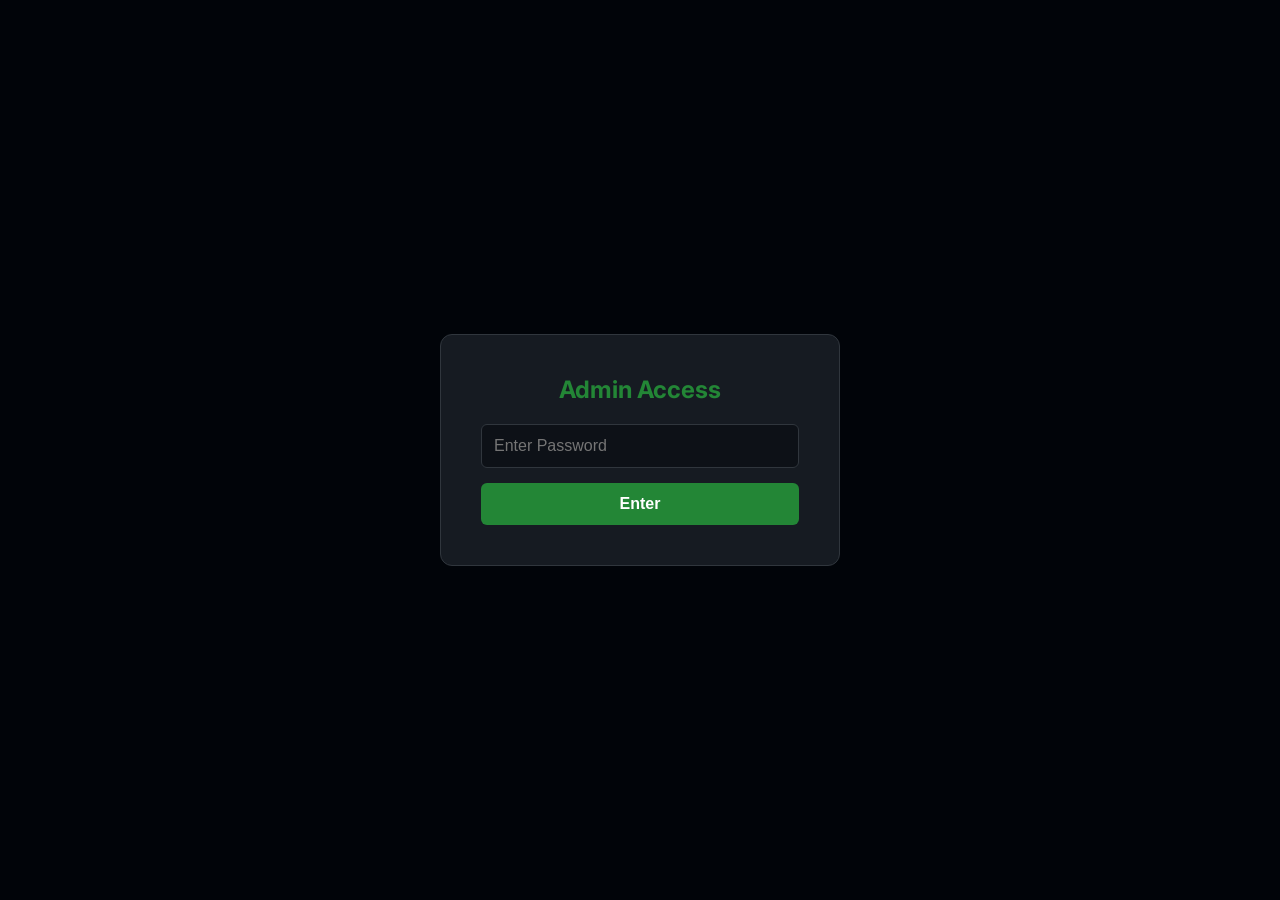
==== commit 06ea189a: "Update index2.html" ====
--- a/index2.html
+++ b/index2.html
@@ -3,454 +3,321 @@
 <head>
     <meta charset="UTF-8">
     <meta name="viewport" content="width=device-width, initial-scale=1.0">
-    <title>Admin Panel | Revolution</title>
-    <link href="https://fonts.googleapis.com/css2?family=Inter:wght@300;400;600;700&display=swap" rel="stylesheet">
+    <title>Admin Dashboard</title>
+    <link href="https://fonts.googleapis.com/css2?family=Inter:wght@400;600;800&display=swap" rel="stylesheet">
     <style>
-        /* --- CSS STYLES --- */
         :root {
-            --bg: #050505;
-            --card: #111;
-            --border: #333;
-            --accent: #007a3d;
-            --text: #e0e0e0;
-            --muted: #888;
+            --bg: #0d1117; --card: #161b22; --border: #30363d;
+            --text: #c9d1d9; --muted: #8b949e;
+            --accent: #238636; --red: #f85149; --blue: #58a6ff;
         }
         * { margin: 0; padding: 0; box-sizing: border-box; }
         body {
             font-family: 'Inter', sans-serif;
-            background: var(--bg); color: var(--text);
-            min-height: 100vh; display: none; /* Hidden until login */
-        }
-        body.logged-in { display: flex; }
-
-        /* Login Screen */
-        #login-screen {
-            position: fixed; inset: 0;
-            background: #000;
+            background-color: var(--bg); color: var(--text);
+            height: 100vh; overflow: hidden;
+            display: flex; flex-direction: column;
+        }
+
+        /* LOGIN */
+        #login-layer {
+            position: fixed; inset: 0; z-index: 9999;
+            background: #010409;
             display: flex; align-items: center; justify-content: center;
-            z-index: 1000;
-        }
-        #login-box {
-            background: var(--card); padding: 3rem;
-            border: 1px solid var(--border);
-            border-radius: 10px; text-align: center;
-            width: 100%; max-width: 400px;
-        }
-        #login-box h2 { margin-bottom: 1.5rem; color: var(--accent); }
-        input[type="password"], input[type="text"], select, textarea {
-            width: 100%; padding: 12px;
-            background: #222; border: 1px solid #444;
-            color: #fff; border-radius: 5px;
-            font-size: 1rem; outline: none;
-            font-family: 'Inter', sans-serif;
-        }
-        textarea { resize: vertical; min-height: 100px; }
-        select { cursor: pointer; }
-        button {
-            padding: 10px 20px; background: var(--accent);
-            color: #fff; border: none; border-radius: 5px;
-            cursor: pointer; font-weight: 600; transition: opacity 0.3s;
-            margin-top: 1rem; width: 100%;
-            font-family: 'Inter', sans-serif;
-        }
-        button:hover { opacity: 0.9; }
-        button:disabled { background: #555; cursor: not-allowed; }
-        .error-msg { color: #ff4444; margin-top: 1rem; font-size: 0.9rem; display: none; }
-
-        /* Admin Layout */
-        .admin-container { display: flex; width: 100%; min-height: 100vh; }
+        }
+        .login-box {
+            background: var(--card); padding: 40px;
+            border: 1px solid var(--border); border-radius: 12px;
+            text-align: center; width: 100%; max-width: 400px;
+        }
+        .login-box h2 { color: var(--accent); margin-bottom: 20px; font-size: 1.5rem; }
+        input { width: 100%; padding: 12px; border-radius: 6px; border: 1px solid var(--border); background: #0d1117; color: #fff; font-size: 1rem; outline: none; margin-bottom: 15px; }
+        button { width: 100%; padding: 12px; border-radius: 6px; border: none; background: var(--accent); color: #fff; font-weight: 600; cursor: pointer; font-size: 1rem; transition: 0.2s; }
+        button:hover { filter: brightness(1.1); }
+        .err { color: var(--red); font-size: 0.85rem; margin-top: 10px; display: none; }
+
+        /* MAIN APP */
+        #main-app-wrapper { display: none; height: 100%; flex-direction: column; }
+        body.logged-in #login-layer { display: none; }
+        body.logged-in #main-app-wrapper { display: flex; }
+
+        /* TOP BAR */
+        .top-bar {
+            height: 60px; border-bottom: 1px solid var(--border);
+            display: flex; align-items: center; justify-content: space-between;
+            padding: 0 20px; background: #161b22; flex-shrink: 0;
+        }
+        .top-bar h1 { font-size: 1rem; color: var(--muted); font-weight: 600; display: flex; align-items: center; gap: 10px; }
+        .status-badge { font-size: 0.75rem; background: #30363d; padding: 4px 8px; border-radius: 4px; color: #fff; }
+        .actions { display: flex; gap: 10px; }
+        .btn-sm { padding: 8px 16px; font-size: 0.85rem; width: auto; border-radius: 6px; }
+        .btn-outline { background: transparent; border: 1px solid var(--border); color: var(--text); }
+        .btn-danger { background: var(--red); }
+        .btn-download { background: #1f6feb; border: none; color: #fff; }
+
+        /* MAIN CONTAINER */
+        .main-container { flex: 1; display: flex; overflow: hidden; height: calc(100vh - 60px); }
+
+        /* SIDEBAR */
+        .sidebar {
+            width: 300px; background: #0d1117;
+            border-right: 1px solid var(--border);
+            display: flex; flex-direction: column;
+        }
+        .sidebar-header { padding: 15px; border-bottom: 1px solid var(--border); }
+        .tabs { display: flex; gap: 5px; margin-top: 10px; }
+        .tab { padding: 6px 12px; font-size: 0.8rem; border-radius: 20px; cursor: pointer; background: transparent; color: var(--muted); border: 1px solid transparent; width: auto; }
+        .tab.active { background: var(--card); color: #fff; border-color: var(--border); }
+
+        .list-items { flex: 1; overflow-y: auto; padding: 10px; }
+        .item-row {
+            padding: 10px 15px; margin-bottom: 5px;
+            background: var(--card); border-radius: 6px;
+            cursor: pointer; transition: 0.2s; border: 1px solid transparent;
+        }
+        .item-row:hover { border-color: #30363d; }
+        .item-row.active { border-color: var(--blue); background: #0d1117; }
+        .item-row .id { font-size: 0.75rem; color: var(--muted); font-family: monospace; }
+        .item-row .name { font-weight: 600; font-size: 0.9rem; margin-top: 2px; white-space: nowrap; overflow: hidden; text-overflow: ellipsis; }
+
+        /* EDITOR */
+        .editor-area {
+            flex: 1; background: var(--bg);
+            display: flex; flex-direction: column;
+            overflow-y: auto; position: relative;
+        }
+        .form-pad { padding: 30px; max-width: 800px; width: 100%; margin: 0 auto; }
         
-        /* Sidebar */
-        .sidebar {
-            width: 250px; background: #111;
-            border-right: 1px solid var(--border);
-            padding: 2rem 1rem;
-            display: flex; flex-direction: column; gap: 1rem;
-            flex-shrink: 0;
-        }
-        .sidebar h3 { color: var(--accent); font-size: 1.2rem; margin-bottom: 1rem; padding: 0 0.5rem; }
-        .sidebar-btn {
-            background: transparent; color: var(--muted);
-            text-align: left; padding: 12px; border-radius: 5px;
-            width: 100%; margin: 0; border: none;
-        }
-        .sidebar-btn:hover, .sidebar-btn.active { background: #222; color: #fff; }
-        .sidebar-footer { margin-top: auto; padding-top: 1rem; border-top: 1px solid var(--border); }
-
-        /* Main Content */
-        .main-content { flex: 1; padding: 2rem; overflow-y: auto; background: #080808; }
-        .header { display: flex; justify-content: space-between; align-items: center; margin-bottom: 2rem; flex-wrap: wrap; gap: 1rem; }
-        .header h1 { font-size: 1.5rem; }
-        .btn-group { display: flex; gap: 0.5rem; }
-        .btn-secondary { background: #333; width: auto; padding: 10px 20px; }
-        .btn-primary { background: var(--accent); width: auto; }
+        .form-group { margin-bottom: 20px; }
+        .form-group label { display: block; font-size: 0.85rem; color: var(--muted); margin-bottom: 8px; text-transform: uppercase; letter-spacing: 0.5px; }
+        .form-group input, .form-group select, .form-group textarea {
+            width: 100%; background: #0d1117; border: 1px solid var(--border);
+            color: #fff; padding: 10px; border-radius: 6px; font-family: 'Inter';
+        }
+        .form-group input:focus, .form-group textarea:focus, .form-group select:focus { border-color: var(--blue); outline: none; }
+        .form-group textarea { min-height: 150px; resize: vertical; line-height: 1.6; }
         
-        /* Table */
-        .table-container { overflow-x: auto; background: var(--card); border-radius: 8px; border: 1px solid var(--border); }
-        table { width: 100%; border-collapse: collapse; min-width: 600px; }
-        th, td { padding: 12px 15px; text-align: left; border-bottom: 1px solid var(--border); }
-        th { background: #1a1a1a; color: var(--muted); text-transform: uppercase; font-size: 0.8rem; letter-spacing: 0.5px; }
-        tr:hover { background: rgba(255,255,255,0.03); }
-        .action-btn { 
-            background: transparent; color: var(--accent); width: auto;
-            padding: 5px 10px; font-size: 0.8rem; border: 1px solid var(--accent);
-            border-radius: 4px; margin: 0;
-        }
-        .action-btn.delete { border-color: #ff4444; color: #ff4444; margin-left: 5px; }
-        .action-btn:hover { background: rgba(0, 122, 61, 0.1); }
-        .action-btn.delete:hover { background: rgba(255, 68, 68, 0.1); }
-
-        /* Modal Editor */
-        .modal-overlay {
-            position: fixed; inset: 0; background: rgba(0,0,0,0.85);
-            display: none; align-items: center; justify-content: center; z-index: 500;
-            padding: 1rem;
-        }
-        .modal-overlay.show { display: flex; }
-        .modal-content {
-            background: #0a0a0a; padding: 2rem;
-            border-radius: 10px; width: 100%; max-width: 600px;
-            max-height: 90vh; overflow-y: auto;
-            border: 1px solid var(--border);
-            box-shadow: 0 20px 50px rgba(0,0,0,0.5);
-            animation: fadeIn 0.3s ease;
-        }
-        @keyframes fadeIn { from { opacity: 0; transform: scale(0.95); } to { opacity: 1; transform: scale(1); } }
-
-        .modal-header { display: flex; justify-content: space-between; align-items: center; margin-bottom: 2rem; border-bottom: 1px solid var(--border); padding-bottom: 1rem; }
-        .modal-header h2 { font-size: 1.2rem; color: #fff; }
-        .close-btn { background: transparent; color: #fff; width: 30px; height: 30px; padding: 0; border: 1px solid #444; font-size: 1.2rem; display: flex; align-items: center; justify-content: center; }
-
-        .form-group { margin-bottom: 1.5rem; }
-        .form-group label { display: block; margin-bottom: 0.5rem; color: #aaa; font-size: 0.9rem; font-weight: 600; }
+        .btn-save { position: sticky; bottom: 0; left: 0; width: 100%; padding: 15px; border-radius: 0; font-size: 1rem; margin-top: 20px; }
+        .btn-reset { background: #f0883e; color: #000; }
+
+        .empty-state { display: flex; align-items: center; justify-content: center; height: 100%; color: var(--muted); text-align: center; flex-direction: column; gap: 10px; }
         
-        /* Responsive */
         @media (max-width: 768px) {
-            .admin-container { flex-direction: column; }
-            .sidebar { width: 100%; border-right: none; border-bottom: 1px solid var(--border); padding: 1rem; overflow-x: auto; flex-direction: row; }
-            .sidebar h3 { display: none; }
-            .sidebar-btn { white-space: nowrap; }
-            .sidebar-footer { border-top: none; padding-top: 0; margin-top: 0; }
+            .main-container { flex-direction: column; }
+            .sidebar { width: 100%; height: 40%; border-right: none; border-bottom: 1px solid var(--border); }
+            .editor-area { height: 60%; }
         }
     </style>
 </head>
 <body>
 
-    <!-- Login Screen -->
-    <div id="login-screen">
-        <div id="login-box">
-            <h2>🔐 Admin Access</h2>
-            <input type="password" id="password-input" placeholder="Enter Password" autofocus>
-            <button onclick="attemptLogin()">Unlock</button>
-            <div class="error-msg" id="error-msg">Incorrect Password</div>
+    <!-- Login -->
+    <div id="login-layer">
+        <div class="login-box">
+            <h2>Admin Access</h2>
+            <input type="password" id="pass" placeholder="Enter Password">
+            <button onclick="login()">Enter</button>
+            <div class="err" id="err">Incorrect Password</div>
         </div>
     </div>
 
-    <!-- Admin Interface -->
-    <div class="admin-container">
-        <!-- Sidebar -->
-        <aside class="sidebar">
-            <div>
-                <h3>Dashboard</h3>
-                <button class="sidebar-btn active" onclick="loadData('main')">Main Data (Site)</button>
-                <button class="sidebar-btn" onclick="loadData('brain')">Brain Data (Light)</button>
+    <!-- Main App -->
+    <div id="main-app-wrapper">
+        <div class="top-bar">
+            <h1>
+                <span>Admin</span>
+                <span class="status-badge" id="mode-status">Main Site</span>
+            </h1>
+            <div class="actions">
+                <button class="btn-sm btn-download" onclick="downloadData()">⬇ Save & Download</button>
+                <button class="btn-sm btn-danger" onclick="logout()">Logout</button>
             </div>
-            <div class="sidebar-footer">
-                <button class="sidebar-btn" style="color: #ff4444;" onclick="logout()">Logout</button>
+        </div>
+
+        <div class="main-container">
+            <!-- Sidebar -->
+            <div class="sidebar">
+                <div class="sidebar-header">
+                    <div class="tabs">
+                        <div class="tab active" id="tab-main" onclick="switchData('main')">Main Site</div>
+                        <div class="tab" id="tab-brain" onclick="switchData('brain')">Brain App</div>
+                    </div>
+                    <div style="margin-top:10px; display:flex; gap:5px;">
+                        <button class="btn-sm" onclick="newItem()" style="flex:1;">+ Add New</button>
+                        <button class="btn-sm btn-reset" onclick="resetSession()" style="width:auto; padding:8px 12px;">↻ Reset</button>
+                    </div>
+                </div>
+                <div class="list-items" id="list-container"></div>
             </div>
-        </aside>
-
-        <!-- Main Area -->
-        <main class="main-content">
-            <div class="header">
-                <h1 id="page-title">Manage Main Data</h1>
-                <div class="btn-group">
-                    <button class="btn-secondary" onclick="downloadCurrentData()">⬇ Download Updated File</button>
-                    <button class="btn-primary" onclick="openModal('new')">+ Add New Item</button>
+
+            <!-- Editor -->
+            <div class="editor-area">
+                <div class="empty-state" id="empty-state">Select an item to edit</div>
+                <div class="form-pad" id="editor" style="display:none;">
+                    <div style="display:flex; gap:15px;">
+                        <div class="form-group" style="flex:1;">
+                            <label>ID</label>
+                            <input type="number" id="form-id">
+                        </div>
+                        <div class="form-group" id="box-level" style="flex:1;">
+                            <label>Level</label>
+                            <select id="form-level">
+                                <option value="0">0 (Special)</option><option value="1">1</option><option value="2">2</option>
+                                <option value="3">3</option><option value="4">4</option><option value="5">5</option>
+                            </select>
+                        </div>
+                        <div class="form-group" id="box-cat" style="flex:1; display:none;">
+                            <label>Category</label>
+                            <select id="form-cat"></select>
+                        </div>
+                    </div>
+
+                    <div class="form-group">
+                        <label id="label-name">Name</label>
+                        <input type="text" id="form-name">
+                    </div>
+
+                    <div class="form-group">
+                        <label>Subtitle</label>
+                        <input type="text" id="form-sub">
+                    </div>
+
+                    <div class="form-group">
+                        <label id="label-content">Content</label>
+                        <textarea id="form-content"></textarea>
+                    </div>
+
+                    <div class="form-group" id="box-ref" style="display:none;">
+                        <label>Reference</label>
+                        <input type="text" id="form-ref">
+                    </div>
+                    
+                    <button class="btn-save" onclick="saveChanges()">Save Changes Locally</button>
+                    <br><br>
+                    <button class="btn-sm btn-danger" onclick="deleteCurrentItem()" style="width:100%; opacity:0.7;">Delete Item</button>
                 </div>
             </div>
-            
-            <div class="table-container">
-                <div id="data-table-container">
-                    <!-- Table injected here -->
-                </div>
-            </div>
-        </main>
-    </div>
-
-    <!-- Edit Modal -->
-    <div class="modal-overlay" id="edit-modal" onclick="if(event.target === this) closeModal()">
-        <div class="modal-content" onclick="event.stopPropagation()">
-            <div class="modal-header">
-                <h2 id="modal-title">Edit Item</h2>
-                <button class="close-btn" onclick="closeModal()">&times;</button>
-            </div>
-            
-            <div class="form-group">
-                <label>ID (Unique Number)</label>
-                <input type="number" id="form-id" placeholder="e.g. 500">
-            </div>
-            
-            <div class="form-group">
-                <label>Name / Title</label>
-                <input type="text" id="form-name" placeholder="e.g. فلسطين">
-            </div>
-
-            <div class="form-group" id="field-level">
-                <label>Level (1-5 for Countries, 0 for Special)</label>
-                <input type="number" id="form-level" placeholder="0">
-            </div>
-
-            <div class="form-group" id="field-category" style="display:none;">
-                <label>Category</label>
-                <select id="form-category">
-                    <!-- Options injected via JS -->
-                </select>
-            </div>
-
-            <div class="form-group">
-                <label>Subtitle</label>
-                <input type="text" id="form-subtitle" placeholder="Short description">
-            </div>
-
-            <div class="form-group">
-                <label>Content (Events / Answer)</label>
-                <textarea id="form-events" rows="6" placeholder="Main content goes here..."></textarea>
-            </div>
-
-            <div class="form-group" id="field-ref">
-                <label>Reference</label>
-                <input type="text" id="form-ref" placeholder="e.g. Surah Al-Baqarah">
-            </div>
-
-            <button onclick="saveItem()">Save Changes</button>
         </div>
     </div>
 
-    <!-- External Data Scripts -->
     <script src="data.js"></script>
     <script src="data2.js"></script>
-
     <script>
-        // ===== STATE =====
-        let currentMode = 'main'; // 'main' or 'brain'
-        let editingIndex = -1; // -1 for new
-        const CORRECT_PASS = "theone123";
-
-        // ===== AUTH =====
-        function attemptLogin() {
-            const input = document.getElementById('password-input').value;
-            if (input === CORRECT_PASS) {
+        const PASS = "theone123";
+        let mode = 'main';
+        let currentData = [];
+        let currentIdx = -1;
+
+        // AUTH
+        function login() {
+            if (document.getElementById('pass').value === PASS) {
                 document.body.classList.add('logged-in');
-                document.getElementById('login-screen').style.display = 'none';
-                localStorage.setItem('admin_logged_in', 'true');
-                loadData('main');
+                localStorage.setItem('auth', '1');
+                init();
+            } else document.getElementById('err').style.display = 'block';
+        }
+        function logout() { localStorage.removeItem('auth'); location.reload(); }
+        
+        if (localStorage.getItem('auth') === '1') { document.body.classList.add('logged-in'); init(); }
+        document.getElementById("pass").addEventListener("keyup", e => { if (e.key === "Enter") login(); });
+
+        // INIT
+        function init() {
+            const sel = document.getElementById('form-cat');
+            if (typeof brainCategories !== 'undefined') sel.innerHTML = brainCategories.map(c => `<option value="${c.id}">${c.name}</option>`).join('');
+            switchData('main');
+        }
+
+        function switchData(m) {
+            mode = m; currentIdx = -1;
+            document.querySelectorAll('.tab').forEach(t => t.classList.remove('active'));
+            document.getElementById('tab-' + m).classList.add('active');
+            document.getElementById('mode-status').innerText = m === 'main' ? 'Main Site' : 'Brain App';
+            document.getElementById('box-level').style.display = m === 'main' ? 'block' : 'none';
+            document.getElementById('box-cat').style.display = m === 'brain' ? 'block' : 'none';
+            document.getElementById('box-ref').style.display = m === 'brain' ? 'block' : 'none';
+            document.getElementById('label-name').innerText = m === 'main' ? 'Name' : 'Question';
+            document.getElementById('label-content').innerText = m === 'main' ? 'Events' : 'Answer';
+            renderList(); closeEditor();
+        }
+
+        function resetSession() {
+            if(confirm("This will reload the original data from your server. All unsaved local changes will be lost. Continue?")) {
+                location.reload();
+            }
+        }
+
+        // LIST
+        function renderList() {
+            const list = document.getElementById('list-container');
+            currentData = mode === 'main' ? countriesData : brainData;
+            list.innerHTML = currentData.map((item, i) => `
+                <div class="item-row ${i === currentIdx ? 'active' : ''}" onclick="loadItem(${i})">
+                    <div class="id">ID: ${item.id}</div>
+                    <div class="name">${item.name || item.question}</div>
+                </div>
+            `).join('');
+        }
+
+        // EDITOR
+        function newItem() { currentIdx = -1; loadItem(-1); }
+        function loadItem(idx) {
+            currentIdx = idx; renderList();
+            document.getElementById('editor').style.display = 'block';
+            document.getElementById('empty-state').style.display = 'none';
+            const item = idx === -1 ? {} : currentData[idx];
+            document.getElementById('form-id').value = item.id || '';
+            document.getElementById('form-name').value = item.name || item.question || '';
+            document.getElementById('form-level').value = item.level || 0;
+            if(mode === 'brain') document.getElementById('form-cat').value = item.category || 'social';
+            document.getElementById('form-sub').value = item.subtitle || '';
+            document.getElementById('form-content').value = item.events || item.answer || '';
+            document.getElementById('form-ref').value = item.reference || '';
+        }
+        function closeEditor() { document.getElementById('editor').style.display = 'none'; document.getElementById('empty-state').style.display = 'flex'; }
+
+        function saveChanges() {
+            const newItem = { id: parseInt(document.getElementById('form-id').value), subtitle: document.getElementById('form-sub').value };
+            if (mode === 'main') {
+                newItem.name = document.getElementById('form-name').value;
+                newItem.level = parseInt(document.getElementById('form-level').value);
+                newItem.events = document.getElementById('form-content').value;
+                if (currentIdx !== -1 && currentData[currentIdx].links) newItem.links = currentData[currentIdx].links;
+                else newItem.links = [];
             } else {
-                document.getElementById('error-msg').style.display = 'block';
-                document.getElementById('password-input').value = '';
+                newItem.question = document.getElementById('form-name').value;
+                newItem.answer = document.getElementById('form-content').value;
+                newItem.reference = document.getElementById('form-ref').value;
+                newItem.category = document.getElementById('form-cat').value;
             }
-        }
-
-        function logout() {
-            document.body.classList.remove('logged-in');
-            document.getElementById('login-screen').style.display = 'flex';
-            document.getElementById('error-msg').style.display = 'none';
-            localStorage.removeItem('admin_logged_in');
-        }
-
-        // Check session on load
-        if (localStorage.getItem('admin_logged_in') === 'true') {
-            document.body.classList.add('logged-in');
-            document.getElementById('login-screen').style.display = 'none';
-            loadData('main');
-        }
-        
-        // Enter key login
-        document.getElementById("password-input").addEventListener("keyup", function(event) {
-            if (event.key === "Enter") attemptLogin();
-        });
-
-        // ===== DATA MANAGEMENT =====
-        function loadData(type) {
-            currentMode = type;
-            
-            // Update UI active state
-            document.querySelectorAll('.sidebar-btn').forEach(b => b.classList.remove('active'));
-            // The event target might be window if called programmatically, so we find the button
-            const activeBtn = Array.from(document.querySelectorAll('.sidebar-btn')).find(b => b.textContent.toLowerCase().includes(type));
-            if(activeBtn) activeBtn.classList.add('active');
-
-            document.getElementById('page-title').innerText = type === 'main' ? 'Manage Main Data (Site)' : 'Manage Brain Data (Light)';
-            
-            // Toggle fields visibility
-            document.getElementById('field-level').style.display = type === 'main' ? 'block' : 'none';
-            document.getElementById('field-category').style.display = type === 'brain' ? 'block' : 'none';
-            document.getElementById('field-ref').style.display = type === 'brain' ? 'block' : 'none';
-
-            // Populate Category Select for Brain
-            if (type === 'brain') {
-                const sel = document.getElementById('form-category');
-                sel.innerHTML = brainCategories.map(c => `<option value="${c.id}">${c.icon} ${c.name}</option>`).join('');
+            if (!newItem.id) return alert("ID required.");
+            if (currentIdx === -1) { currentData.push(newItem); currentIdx = currentData.length - 1; alert("Added locally!"); }
+            else { currentData[currentIdx] = newItem; alert("Updated locally!"); }
+            renderList();
+        }
+
+        function deleteCurrentItem() {
+            if (currentIdx === -1) return;
+            if(confirm("Delete?")) {
+                currentData.splice(currentIdx, 1); currentIdx = -1; renderList(); closeEditor();
             }
-
-            renderTable();
-        }
-
-        function renderTable() {
-            const container = document.getElementById('data-table-container');
-            const data = currentMode === 'main' ? countriesData : brainData;
-            
-            let html = `<table>
-                <thead>
-                    <tr>
-                        <th>ID</th>
-                        <th>${currentMode === 'main' ? 'Name' : 'Question'}</th>
-                        <th>${currentMode === 'main' ? 'Level' : 'Category'}</th>
-                        <th>Actions</th>
-                    </tr>
-                </thead>
-                <tbody>`;
-
-            data.forEach((item, index) => {
-                html += `
-                    <tr>
-                        <td style="font-family: monospace; color: #888;">#${item.id}</td>
-                        <td style="max-width: 300px; overflow: hidden; text-overflow: ellipsis; white-space: nowrap;">
-                            ${item.name || item.question}
-                        </td>
-                        <td>
-                            <span style="background: #222; padding: 4px 8px; border-radius: 4px; font-size: 0.8rem;">
-                                ${item.level !== undefined ? item.level : item.category}
-                            </span>
-                        </td>
-                        <td>
-                            <button class="action-btn" onclick="openModal(${index})">Edit</button>
-                            <button class="action-btn delete" onclick="deleteItem(${index})">Delete</button>
-                        </td>
-                    </tr>
-                `;
-            });
-
-            html += `</tbody></table>`;
-            container.innerHTML = html;
-        }
-
-        // ===== MODAL LOGIC =====
-        function openModal(index) {
-            editingIndex = index;
-            const modal = document.getElementById('edit-modal');
-            const data = currentMode === 'main' ? countriesData : brainData;
-            
-            // Clear form if new
-            if (index === 'new') {
-                document.getElementById('modal-title').innerText = "Add New Item";
-                document.getElementById('form-id').value = '';
-                document.getElementById('form-name').value = '';
-                document.getElementById('form-level').value = '0';
-                document.getElementById('form-subtitle').value = '';
-                document.getElementById('form-events').value = '';
-                document.getElementById('form-ref').value = '';
-                if(currentMode === 'brain') document.getElementById('form-category').value = brainCategories[0].id;
+        }
+
+        // DOWNLOAD
+        function downloadData() {
+            let content, filename;
+            if (mode === 'main') {
+                content = `// data.js\n\nconst levels = ${JSON.stringify(levels, null, 2)};\n\nconst countriesData = ${JSON.stringify(countriesData, null, 2)};\n\nconst bigEventsData = [];`;
+                filename = 'data.js';
             } else {
-                // Fill form if editing
-                const item = data[index];
-                document.getElementById('modal-title').innerText = "Edit Item";
-                document.getElementById('form-id').value = item.id;
-                document.getElementById('form-name').value = item.name || item.question;
-                document.getElementById('form-level').value = item.level || 0;
-                document.getElementById('form-subtitle').value = item.subtitle || '';
-                document.getElementById('form-events').value = item.events || item.answer || '';
-                document.getElementById('form-ref').value = item.reference || '';
-                if(item.category) document.getElementById('form-category').value = item.category;
+                content = `// data2.js\n\nconst brainCategories = ${JSON.stringify(brainCategories, null, 2)};\n\nconst brainData = ${JSON.stringify(brainData, null, 2)};`;
+                filename = 'data2.js';
             }
-            
-            modal.classList.add('show');
-        }
-
-        function closeModal() {
-            document.getElementById('edit-modal').classList.remove('show');
-        }
-
-        function saveItem() {
-            const data = currentMode === 'main' ? countriesData : brainData;
-            
-            // Basic Validation
-            const newId = parseInt(document.getElementById('form-id').value);
-            if (!newId) {
-                alert("ID is required and must be a number.");
-                return;
-            }
-
-            const newItem = {
-                id: newId,
-                name: document.getElementById('form-name').value,
-                subtitle: document.getElementById('form-subtitle').value,
-                links: []
-            };
-
-            if (currentMode === 'main') {
-                newItem.level = parseInt(document.getElementById('form-level').value);
-                newItem.events = document.getElementById('form-events').value;
-                // Preserve links if editing
-                if (editingIndex !== 'new' && data[editingIndex].links) {
-                    newItem.links = data[editingIndex].links;
-                }
-            } else {
-                newItem.question = newItem.name; // Map name to question
-                delete newItem.name;
-                newItem.answer = document.getElementById('form-events').value; // Map events to answer
-                delete newItem.events;
-                newItem.reference = document.getElementById('form-ref').value;
-                newItem.category = document.getElementById('form-category').value;
-            }
-
-            if (editingIndex === 'new') {
-                data.push(newItem);
-            } else {
-                data[editingIndex] = newItem;
-            }
-
-            closeModal();
-            renderTable();
-            alert("Saved locally! Remember to click 'Download Updated File' to save your changes to your computer.");
-        }
-
-        function deleteItem(index) {
-            if(confirm("Are you sure you want to delete this item?")) {
-                const data = currentMode === 'main' ? countriesData : brainData;
-                data.splice(index, 1);
-                renderTable();
-            }
-        }
-
-        // ===== EXPORT / DOWNLOAD =====
-        function downloadCurrentData() {
-            let dataStr, fileName;
-
-            if (currentMode === 'main') {
-                // We need to format it nicely, preserving the `levels` object
-                const levelsStr = JSON.stringify(levels, null, 2);
-                const dataStrRaw = JSON.stringify(countriesData, null, 2);
-                const content = `// data.js\n\nconst levels = ${levelsStr};\n\nconst countriesData = ${dataStrRaw};\n\nconst bigEventsData = [];`;
-                dataStr = content;
-                fileName = 'data.js';
-            } else {
-                const catsStr = JSON.stringify(brainCategories, null, 2);
-                const dataStrRaw = JSON.stringify(brainData, null, 2);
-                const content = `// data2.js\n\nconst brainCategories = ${catsStr};\n\nconst brainData = ${dataStrRaw};`;
-                dataStr = content;
-                fileName = 'data2.js';
-            }
-
-            const blob = new Blob([dataStr], { type: "text/javascript" });
-            const url = URL.createObjectURL(blob);
+            const blob = new Blob([content], {type: 'text/javascript'});
             const a = document.createElement('a');
-            a.href = url;
-            a.download = fileName;
-            document.body.appendChild(a);
+            a.href = URL.createObjectURL(blob);
+            a.download = filename;
             a.click();
-            document.body.removeChild(a);
-            URL.revokeObjectURL(url);
         }
     </script>
 </body>
